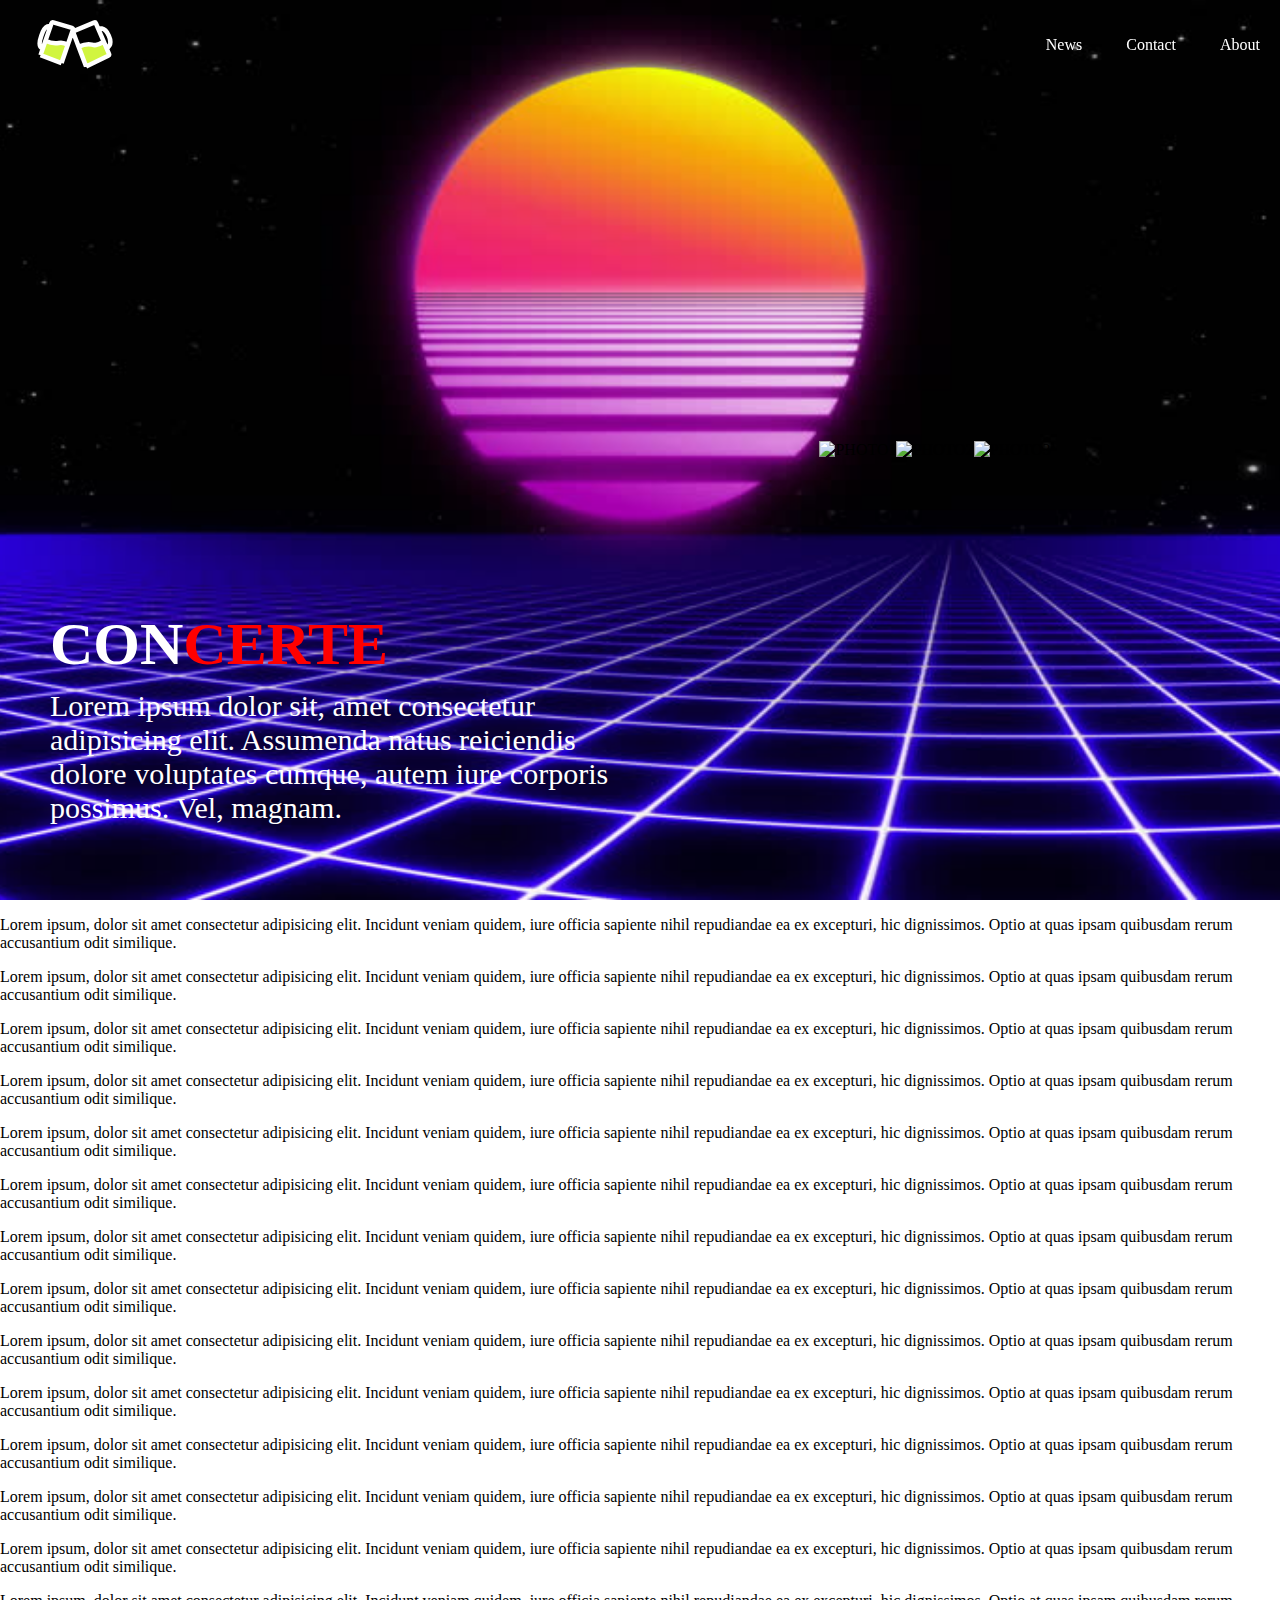
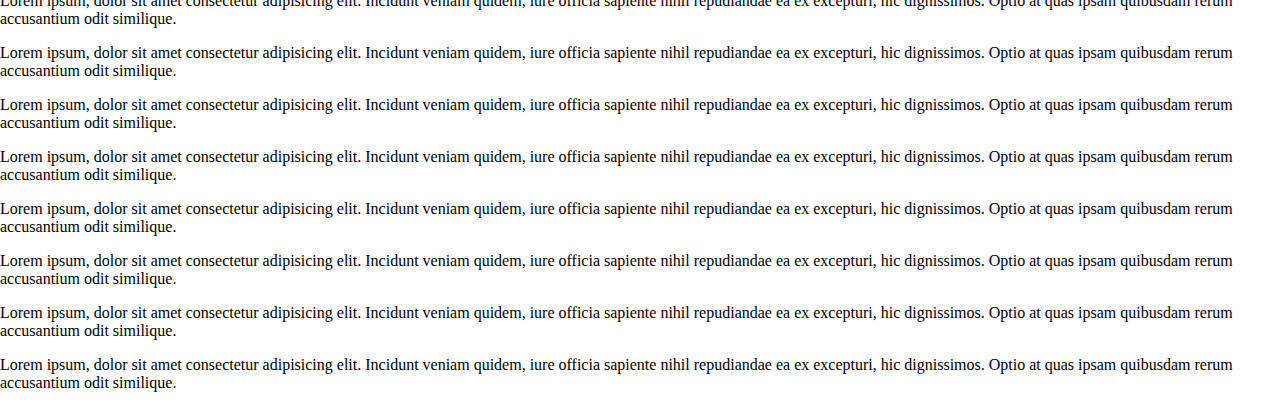
==== new-nav/index.html @ 5fb93af6 "made full responsive new navigation" ====
<!DOCTYPE html>
<html lang="en">
  <head>
    <meta charset="UTF-8" />
    <meta name="viewport" content="width=device-width, initial-scale=1.0" />
    <meta http-equiv="X-UA-Compatible" content="ie=edge" />
    <link rel="stylesheet" href="./nav.css" />
    <link rel="stylesheet" href="./main.css" />
    <title>CONCERTE</title>
  </head>
  <body>
    <header class="navigation">
      <svg
        class="navigation__logo"
        width="150"
        height="50"
        viewBox="0 0 150 99"
        fill="none"
        xmlns="http://www.w3.org/2000/svg"
      >
        <path
          d="M6.81958 69.5319L48.3478 85.2596L60.694 49.168C43.4841 37.7021 43.11 53.4298 16.5683 41.0723L11.4374 56.0511L6.81958 69.5319Z"
          fill="#D1F53F"
        />
        <path
          d="M96.9844 92L140.799 70.7802C142.241 70.0816 142.88 68.3726 142.249 66.8993L137.604 56.0511L131.992 42.9447C102.97 59.4213 115.317 39.2 82.1204 52.6808L96.9844 92Z"
          fill="#D1F53F"
        />
        <path
          d="M6.81958 69.5319L48.3478 85.2596M6.81958 69.5319C6.81958 69.5319 8.92785 63.3772 11.4374 56.0511M6.81958 69.5319L11.4374 56.0511M48.3478 85.2596C48.3478 85.2596 55.8725 63.2626 60.694 49.168M48.3478 85.2596L60.694 49.168M96.9844 92L140.799 70.7802C142.241 70.0816 142.88 68.3726 142.249 66.8993L137.604 56.0511M96.9844 92C96.9844 92 87.9251 68.0359 82.1204 52.6808M96.9844 92L82.1204 52.6808M16.5683 41.0723C43.11 53.4298 43.4841 37.7021 60.694 49.168M16.5683 41.0723C19.438 32.6947 23.2388 21.599 25.9322 13.7362M16.5683 41.0723C15.029 45.566 13.1407 51.0784 11.4374 56.0511M16.5683 41.0723L11.4374 56.0511M60.694 49.168C64.0459 39.3694 68.8349 25.3697 70.9029 19.3244C71.4573 17.7037 70.5411 15.9585 68.8958 15.4819L32.0136 4.79573C30.476 4.35022 28.8596 5.19012 28.3408 6.70462C27.7519 8.42393 26.9159 10.8644 25.9322 13.7362M25.9322 13.7362C25.9322 13.7362 17.2951 5.49787 8.31606 30.9617C-0.66301 56.4255 11.4374 56.0511 11.4374 56.0511M121.303 17.98L116.49 6.74005C115.841 5.22391 114.089 4.51613 112.569 5.15549L73.4613 21.6023C71.9734 22.228 71.2439 23.9096 71.8146 25.4194C73.8986 30.932 78.7356 43.7273 82.1204 52.6808M121.303 17.98C121.303 17.98 132.901 11.1149 141.88 30.9617C150.859 50.8085 137.604 56.0511 137.604 56.0511M121.303 17.98C121.303 17.98 127.818 33.1954 131.992 42.9447M137.604 56.0511C137.604 56.0511 134.184 48.063 131.992 42.9447M137.604 56.0511L131.992 42.9447M82.1204 52.6808C115.317 39.2 102.97 59.4213 131.992 42.9447"
          stroke="white"
          stroke-width="9"
        />
      </svg>
      <div class="navigation__links">
        <a class="navigation__link" href="#news">News</a>
        <a class="navigation__link" href="#contact">Contact</a>
        <a class="navigation__link" href="#about">About</a>
      </div>
      <a class="icon" id="navigation__button">
        <svg
          height="32px"
          id="Layer_1"
          style="enable-background:new 0 0 32 32;"
          version="1.1"
          viewBox="0 0 32 32"
          width="32px"
          fill="white"
          xml:space="preserve"
          xmlns="http://www.w3.org/2000/svg"
          xmlns:xlink="http://www.w3.org/1999/xlink"
        >
          <path
            d="M4,10h24c1.104,0,2-0.896,2-2s-0.896-2-2-2H4C2.896,6,2,6.896,2,8S2.896,10,4,10z M28,14H4c-1.104,0-2,0.896-2,2  s0.896,2,2,2h24c1.104,0,2-0.896,2-2S29.104,14,28,14z M28,22H4c-1.104,0-2,0.896-2,2s0.896,2,2,2h24c1.104,0,2-0.896,2-2  S29.104,22,28,22z"
          />
        </svg>
      </a>
    </header>

    <main class="container">
      <section class="hero">
        <div class="hero__text">
          <h1>CON<span class="hero__certe">CERTE</span></h1>
          <p>
            Lorem ipsum dolor sit, amet consectetur adipisicing elit. Assumenda
            natus reiciendis dolore voluptates cumque, autem iure corporis
            possimus. Vel, magnam.
          </p>
        </div>
        <div class="hero__image">
          <img src="vapor.jpg" alt="PHOTO1" />
          <img src="vapor.jpg" alt="PHOTO2" />
          <img src="vapor.jpg" alt="PHOTO3" />
        </div>
      </section>
      <section>
        <p>
          Lorem ipsum, dolor sit amet consectetur adipisicing elit. Incidunt
          veniam quidem, iure officia sapiente nihil repudiandae ea ex
          excepturi, hic dignissimos. Optio at quas ipsam quibusdam rerum
          accusantium odit similique.
        </p>
        <p>
          Lorem ipsum, dolor sit amet consectetur adipisicing elit. Incidunt
          veniam quidem, iure officia sapiente nihil repudiandae ea ex
          excepturi, hic dignissimos. Optio at quas ipsam quibusdam rerum
          accusantium odit similique.
        </p>
        <p>
          Lorem ipsum, dolor sit amet consectetur adipisicing elit. Incidunt
          veniam quidem, iure officia sapiente nihil repudiandae ea ex
          excepturi, hic dignissimos. Optio at quas ipsam quibusdam rerum
          accusantium odit similique.
        </p>
        <p>
          Lorem ipsum, dolor sit amet consectetur adipisicing elit. Incidunt
          veniam quidem, iure officia sapiente nihil repudiandae ea ex
          excepturi, hic dignissimos. Optio at quas ipsam quibusdam rerum
          accusantium odit similique.
        </p>
        <p>
          Lorem ipsum, dolor sit amet consectetur adipisicing elit. Incidunt
          veniam quidem, iure officia sapiente nihil repudiandae ea ex
          excepturi, hic dignissimos. Optio at quas ipsam quibusdam rerum
          accusantium odit similique.
        </p>
        <p>
          Lorem ipsum, dolor sit amet consectetur adipisicing elit. Incidunt
          veniam quidem, iure officia sapiente nihil repudiandae ea ex
          excepturi, hic dignissimos. Optio at quas ipsam quibusdam rerum
          accusantium odit similique.
        </p>
        <p>
          Lorem ipsum, dolor sit amet consectetur adipisicing elit. Incidunt
          veniam quidem, iure officia sapiente nihil repudiandae ea ex
          excepturi, hic dignissimos. Optio at quas ipsam quibusdam rerum
          accusantium odit similique.
        </p>
        <p>
          Lorem ipsum, dolor sit amet consectetur adipisicing elit. Incidunt
          veniam quidem, iure officia sapiente nihil repudiandae ea ex
          excepturi, hic dignissimos. Optio at quas ipsam quibusdam rerum
          accusantium odit similique.
        </p>
        <p>
          Lorem ipsum, dolor sit amet consectetur adipisicing elit. Incidunt
          veniam quidem, iure officia sapiente nihil repudiandae ea ex
          excepturi, hic dignissimos. Optio at quas ipsam quibusdam rerum
          accusantium odit similique.
        </p>
        <p>
          Lorem ipsum, dolor sit amet consectetur adipisicing elit. Incidunt
          veniam quidem, iure officia sapiente nihil repudiandae ea ex
          excepturi, hic dignissimos. Optio at quas ipsam quibusdam rerum
          accusantium odit similique.
        </p>
        <p>
          Lorem ipsum, dolor sit amet consectetur adipisicing elit. Incidunt
          veniam quidem, iure officia sapiente nihil repudiandae ea ex
          excepturi, hic dignissimos. Optio at quas ipsam quibusdam rerum
          accusantium odit similique.
        </p>
        <p>
          Lorem ipsum, dolor sit amet consectetur adipisicing elit. Incidunt
          veniam quidem, iure officia sapiente nihil repudiandae ea ex
          excepturi, hic dignissimos. Optio at quas ipsam quibusdam rerum
          accusantium odit similique.
        </p>
        <p>
          Lorem ipsum, dolor sit amet consectetur adipisicing elit. Incidunt
          veniam quidem, iure officia sapiente nihil repudiandae ea ex
          excepturi, hic dignissimos. Optio at quas ipsam quibusdam rerum
          accusantium odit similique.
        </p>
        <p>
          Lorem ipsum, dolor sit amet consectetur adipisicing elit. Incidunt
          veniam quidem, iure officia sapiente nihil repudiandae ea ex
          excepturi, hic dignissimos. Optio at quas ipsam quibusdam rerum
          accusantium odit similique.
        </p>
        <p>
          Lorem ipsum, dolor sit amet consectetur adipisicing elit. Incidunt
          veniam quidem, iure officia sapiente nihil repudiandae ea ex
          excepturi, hic dignissimos. Optio at quas ipsam quibusdam rerum
          accusantium odit similique.
        </p>
        <p>
          Lorem ipsum, dolor sit amet consectetur adipisicing elit. Incidunt
          veniam quidem, iure officia sapiente nihil repudiandae ea ex
          excepturi, hic dignissimos. Optio at quas ipsam quibusdam rerum
          accusantium odit similique.
        </p>
        <p>
          Lorem ipsum, dolor sit amet consectetur adipisicing elit. Incidunt
          veniam quidem, iure officia sapiente nihil repudiandae ea ex
          excepturi, hic dignissimos. Optio at quas ipsam quibusdam rerum
          accusantium odit similique.
        </p>
        <p>
          Lorem ipsum, dolor sit amet consectetur adipisicing elit. Incidunt
          veniam quidem, iure officia sapiente nihil repudiandae ea ex
          excepturi, hic dignissimos. Optio at quas ipsam quibusdam rerum
          accusantium odit similique.
        </p>
        <p>
          Lorem ipsum, dolor sit amet consectetur adipisicing elit. Incidunt
          veniam quidem, iure officia sapiente nihil repudiandae ea ex
          excepturi, hic dignissimos. Optio at quas ipsam quibusdam rerum
          accusantium odit similique.
        </p>
        <p>
          Lorem ipsum, dolor sit amet consectetur adipisicing elit. Incidunt
          veniam quidem, iure officia sapiente nihil repudiandae ea ex
          excepturi, hic dignissimos. Optio at quas ipsam quibusdam rerum
          accusantium odit similique.
        </p>
        <p>
          Lorem ipsum, dolor sit amet consectetur adipisicing elit. Incidunt
          veniam quidem, iure officia sapiente nihil repudiandae ea ex
          excepturi, hic dignissimos. Optio at quas ipsam quibusdam rerum
          accusantium odit similique.
        </p>
      </section>
    </main>

    <script src="nav.js"></script>
    
  </body>
</html>
---- new-nav/nav.css ----
* {
    box-sizing: border-box;
}

body {
    margin: 0;
}


.navigation {
    width: 100%;
    top: 0;
    left: 0;
    display: flex;
    position: fixed;
    justify-content: space-between;
    align-items: center;
    padding: 20px 0;
}

.navigation-transparent::after, 
.navigation-colored::after {
    position: absolute;
    content: "";
    width: 100%;
    height: 100%;
    transition: 0.5s;
    z-index: -1;
}

.navigation-transparent::after {
    background-color: transparent;
    top: -150px;
}

.navigation-colored::after {
    background-color: #584198;
    top: 0;
}


#navigation__button {
    position: absolute;
    top: 25px;
    right: 25px;
    display: none;
}

.navigation__left {
    display: flex;
    width: 100%;
    align-items: center;
    justify-content: space-between;
}

.navigation__links {
    display: inline;

}
.navigation__link {
    color: #fff;
    text-decoration: none;
    margin: 0 20px;
    text-align: center;
}
.navigation__right {
    display: none;
}



@media (max-width: 800px) {
    .navigation {
        width: 100%;
        top: 0;
        position: fixed;
        flex-direction: column;
    }

    .navigation__left {
        justify-content: flex-start;
        flex-direction: column;      
    }
    #navigation__button {
        display: block;
    }

    .navigation__links {
        display: none;
    }
    .navigation__links.responsive {
        top: 50px;
        display: flex;
        flex-direction: column;
    }
    .navigation__link {
        padding: 20px;
    }

    
    .navigation__right {
        display: inline;
    }
}
---- new-nav/main.css ----
.hero {
    width: 100%;
    height: 100vh;
    display: flex;
    justify-content: center;
    align-items: center;
    padding: 50px;
    background: url(vaporwave_bg.jpg);
    background-repeat: no-repeat;
    background-size: cover;
    background-position: bottom center;
    background-clip: padding-box;;
}

.hero__text {
    width: 50%;
    height: 100vh;
    display: flex;
    align-items: flex-start;
    justify-content: flex-end;
    margin-bottom: 150px;
    flex-direction: column;
    color: white;
    font-size: 30px;
}
.hero__certe {
    color: #f00
}
.hero__text h1 {
    margin: 10px 0;
}
.hero__text p {
    margin: 0;
}
.hero__image {
    width: 50%;
    height: 100vh;
    display: flex;
    align-items: center;
    justify-content: center;
}
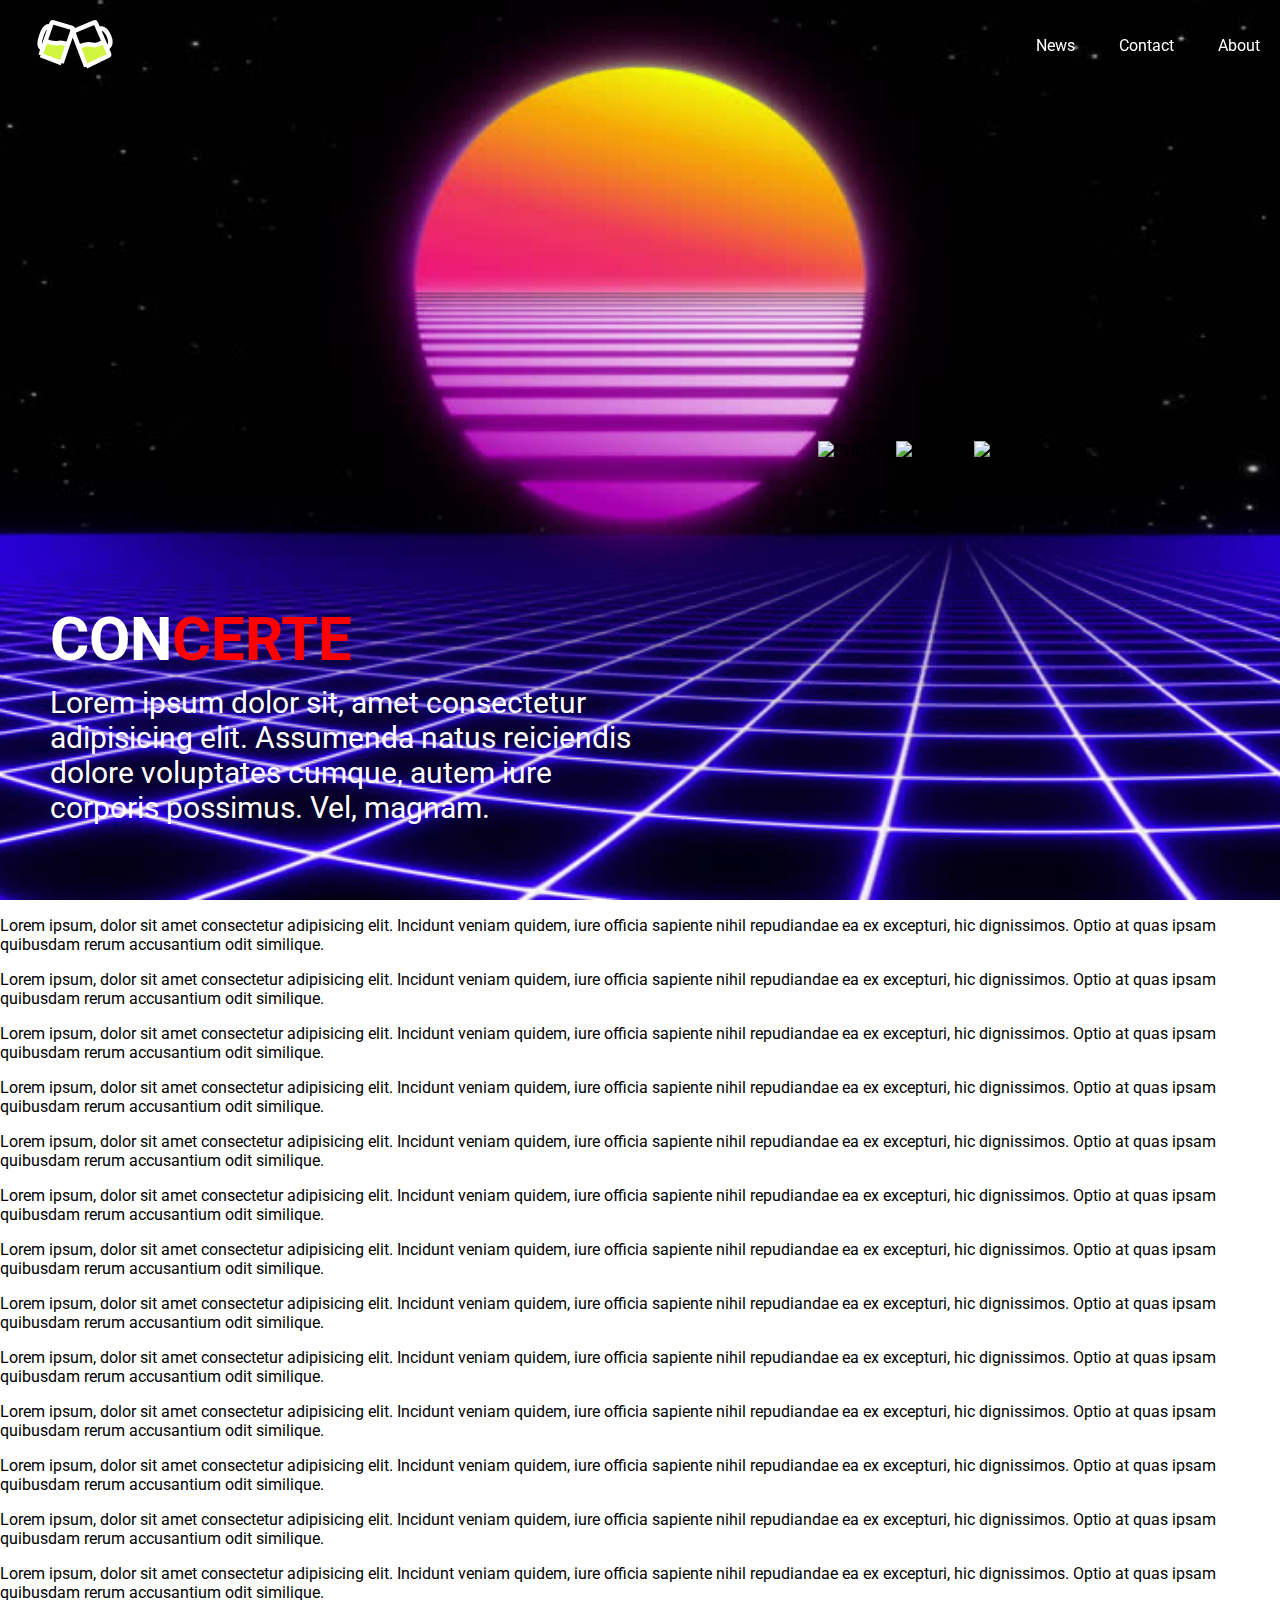
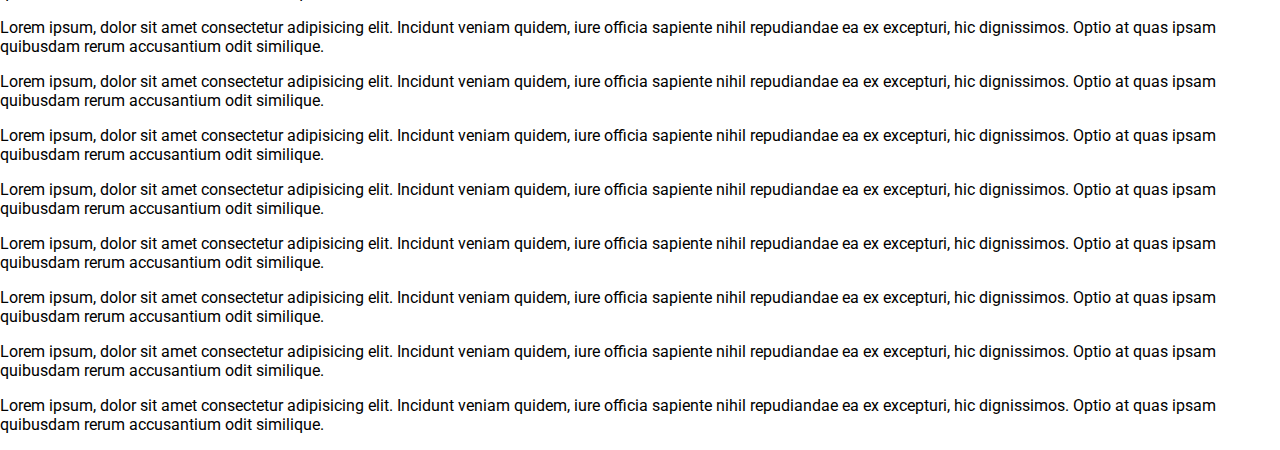
==== commit af100fb9: "added animated bars in hamburger icon" ====
--- a/new-nav/index.html
+++ b/new-nav/index.html
@@ -37,24 +37,11 @@
         <a class="navigation__link" href="#contact">Contact</a>
         <a class="navigation__link" href="#about">About</a>
       </div>
-      <a class="icon" id="navigation__button">
-        <svg
-          height="32px"
-          id="Layer_1"
-          style="enable-background:new 0 0 32 32;"
-          version="1.1"
-          viewBox="0 0 32 32"
-          width="32px"
-          fill="white"
-          xml:space="preserve"
-          xmlns="http://www.w3.org/2000/svg"
-          xmlns:xlink="http://www.w3.org/1999/xlink"
-        >
-          <path
-            d="M4,10h24c1.104,0,2-0.896,2-2s-0.896-2-2-2H4C2.896,6,2,6.896,2,8S2.896,10,4,10z M28,14H4c-1.104,0-2,0.896-2,2  s0.896,2,2,2h24c1.104,0,2-0.896,2-2S29.104,14,28,14z M28,22H4c-1.104,0-2,0.896-2,2s0.896,2,2,2h24c1.104,0,2-0.896,2-2  S29.104,22,28,22z"
-          />
-        </svg>
-      </a>
+      <div id="navigation__button">
+          <div class="navigation__bar bar1"></div>
+          <div class="navigation__bar bar2"></div>
+          <div class="navigation__bar bar3"></div>
+      </div>
     </header>
 
     <main class="container">
--- a/new-nav/nav.css
+++ b/new-nav/nav.css
@@ -1,10 +1,37 @@
+@import url('https://fonts.googleapis.com/css?family=Roboto&display=swap');
+body {
+    font-family: 'Roboto', sans-serif;
+    margin: 0
+}
+
 * {
     box-sizing: border-box;
 }
 
-body {
-    margin: 0;
+#navigation__button {
+    display: inline-block;
+    cursor: pointer;
 }
+  
+  .navigation__bar {
+    width: 35px;
+    height: 5px;
+    background-color: #fff;
+    margin: 6px 0;
+    transition: 0.4s;
+  }
+  
+  .change .bar1 {
+    -webkit-transform: rotate(-45deg) translate(-9px, 6px);
+    transform: rotate(-45deg) translate(-8px, 6px);
+  }
+  
+  .change .bar2 {opacity: 0;}
+  
+  .change .bar3 {
+    -webkit-transform: rotate(45deg) translate(-8px, -8px);
+    transform: rotate(45deg) translate(-8px, -8px);
+  }
 
 
 .navigation {
